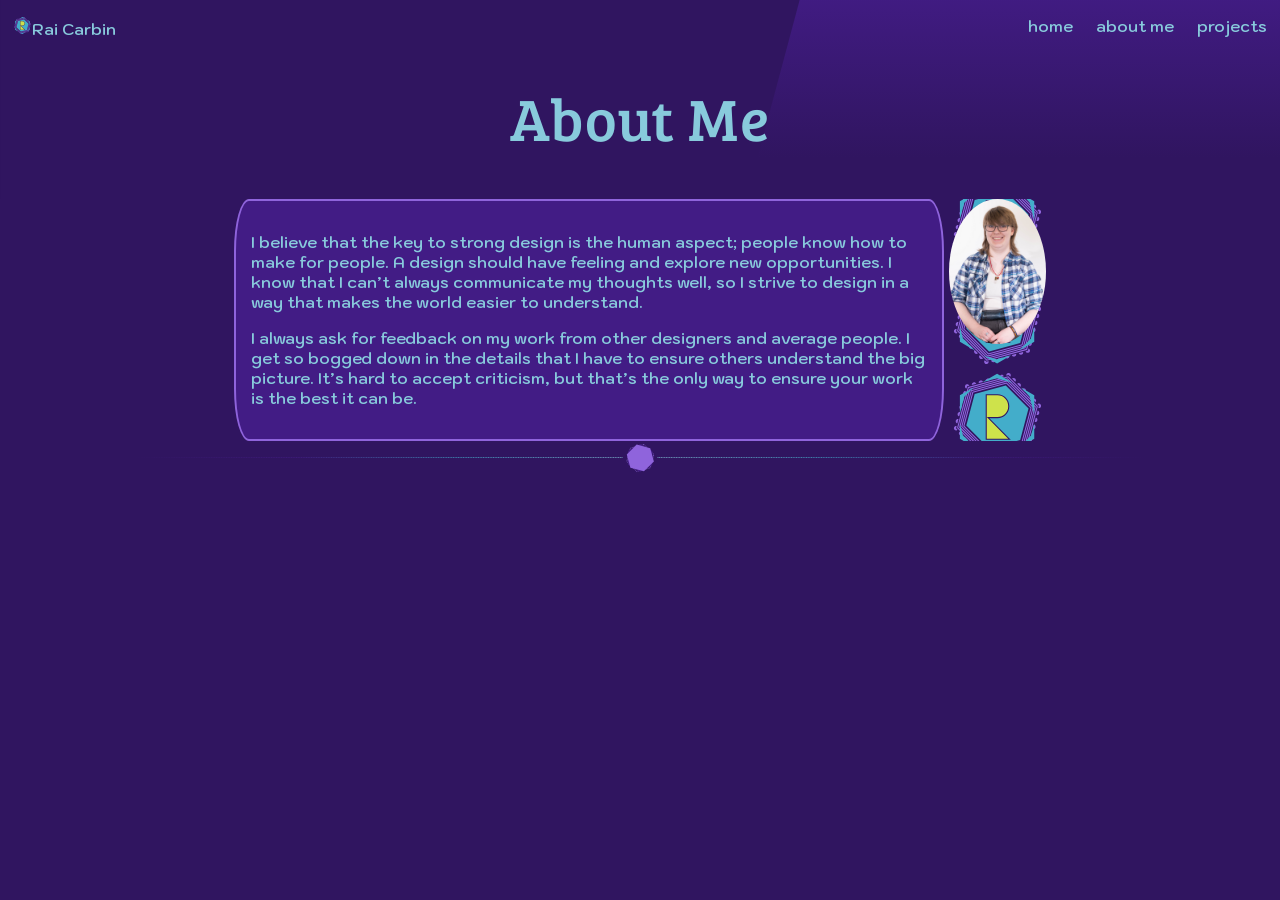
==== about.html @ 7610b3ed "Refactor about.html layout and styles Updated the layout and styling of the about page, including ad" ====
<!DOCTYPE html>
<html lang="en">
<head>
    <title>about - portfolio</title>
    <link rel="icon" type="image/x-icon" href="img/graphics/logo_bw.svg">
    <meta charset="UTF-8">
    <meta name="viewport" content="width=device-width, initial-scale=1">
    <link rel="stylesheet" href="style.css">
    <link rel="preconnect" href="https://fonts.googleapis.com">
    <link rel="preconnect" href="https://fonts.gstatic.com" crossorigin>
    <link href="https://fonts.googleapis.com/css2?family=Bree+Serif&family=Kodchasan:ital,wght@0,200;0,300;0,400;0,500;0,600;0,700;1,200;1,300;1,400;1,500;1,600;1,700&display=swap" rel="stylesheet">
</head>
<body>
    <header>
        <nav>
            <p id="name"><img src="img/graphics/logo_colour.svg" style="display: inline; width: 3%;">Rai Carbin</p>
            <div id="links">
                <a href="index.html"><p>home</p></a>
                <a href="about.html"><p>about me</p></a>
                <a href="projects.html"><p>projects</p></a>
            </div>
        </nav>
        <h1>About Me</h1>
    </header>
    <div class="textbox left">
        <p>I believe that the key to strong design is the human aspect; people know how 
        to make for people. A design should have feeling and explore new opportunities. I know that 
        I can’t always communicate my thoughts well, so I strive to design in a way that makes the 
        world easier to understand.</p>
        <p>I always ask for feedback on my work from other designers 
        and average people. I get so bogged down in the details that I have to ensure others 
        understand the big picture. It’s hard to accept criticism, but that’s the only way to 
        ensure your work is the best it can be.</p>
    </div>
    <div class="right" style="background: url(img/graphics/logo_colour.svg); background-size: 100%; 
        background-position: center; background-repeat: none;">
        <img src="img/graphics/profile.png" style="width: 100%; border-radius: 100%; object-fit: cover;">
    </div>
    <img class="spacer" src="img/graphics/spacer.svg" style="width: 100%;">
</body>
</html>
---- style.css ----
:root{
    --bg1: #301560;
    --bg2: #8F64DC;
    --secondary: #421C85;
    --text: #88CADC;
    --acc: #CEE24B;
    --border: #43ADCA;
}
html{
    font-size: 10px;
}
body{
    font-size: 1.6rem;
    font-family: "Bree Serif", serif;
    background: var(--bg1);
    color: var(--text);
    display: grid;
    grid-template-columns: repeat(12, 1fr);
    margin: 5px 30px 5px 30px;
    column-gap: 5px;
}

h1, h2, h3, h4, h5, h6{
    font-weight: normal;
    letter-spacing: 0.02em;
}
h1{
    font-size: 6rem;
}
h2{
    font-size: 3.6rem;
    margin: 0;
}

p{
    font-family: "Kodchasan", sans-serif;
    font-weight: 600;
}
.textbox{
    background: var(--secondary);
    /* color: var(--bg1); */
    padding: 15px;
    border: 2px solid var(--bg2);
    /* outline: 5px solid var(--border); */
    border-radius: 15px / 51.96px;
    corner-shape: bevel;
    text-align: left;
    grid-column-start: 3;
    grid-column-end: 11;
    max-height: fit-content;
}

.desc{
    font-size: 1.2rem;
    font-style: italic;
    color: var(--acc);
}

header{
    grid-column: span 12;
    text-align: center;
    background-image: url("img/graphics/header.svg");
    background-size: 100%;
    background-position: center;
    margin: -5px -30px 0 -30px;
}

.spacer{
    /* grid-column: span 12; */
    grid-column-start: 2;
    grid-column-end: 12;
}

.project{
    grid-column-start: 3;
    grid-column-end: 11;
    transition: all 0.2s;
    background: url("img/graphics/Rectangle\ 3.png");
    background-size: 0%;
    background-repeat: repeat-y;
}
.project:hover{
    background-size: 100%;
    color: var(--bg1);
    transform: skew(-15deg);
    padding-left: 60px;
    border-left: 30px solid var(--bg2);
}

a{
    text-decoration: none;
    color: inherit;
}
.left{
    grid-column-start: 3;
    grid-column-end: 10;
}
.right{
    grid-column-end: 11;
}

#links{
    width: 50vw;
    text-align: right;
    margin-top: -2.5em;
    margin-left: 49vw;
}
#links *{
    display: inline;
    padding-left: 10px;
}
#name{
    width: 50vw;
    padding-left: 1vw;
    text-align: left;
}
#projects{
    grid-column-start: 3;
    border-bottom: 5px solid var(--text);
    font-family: "Kodchasan", sans-serif;
    font-weight: 600;
    margin-bottom: 15px;
    padding-bottom: 5px;
}
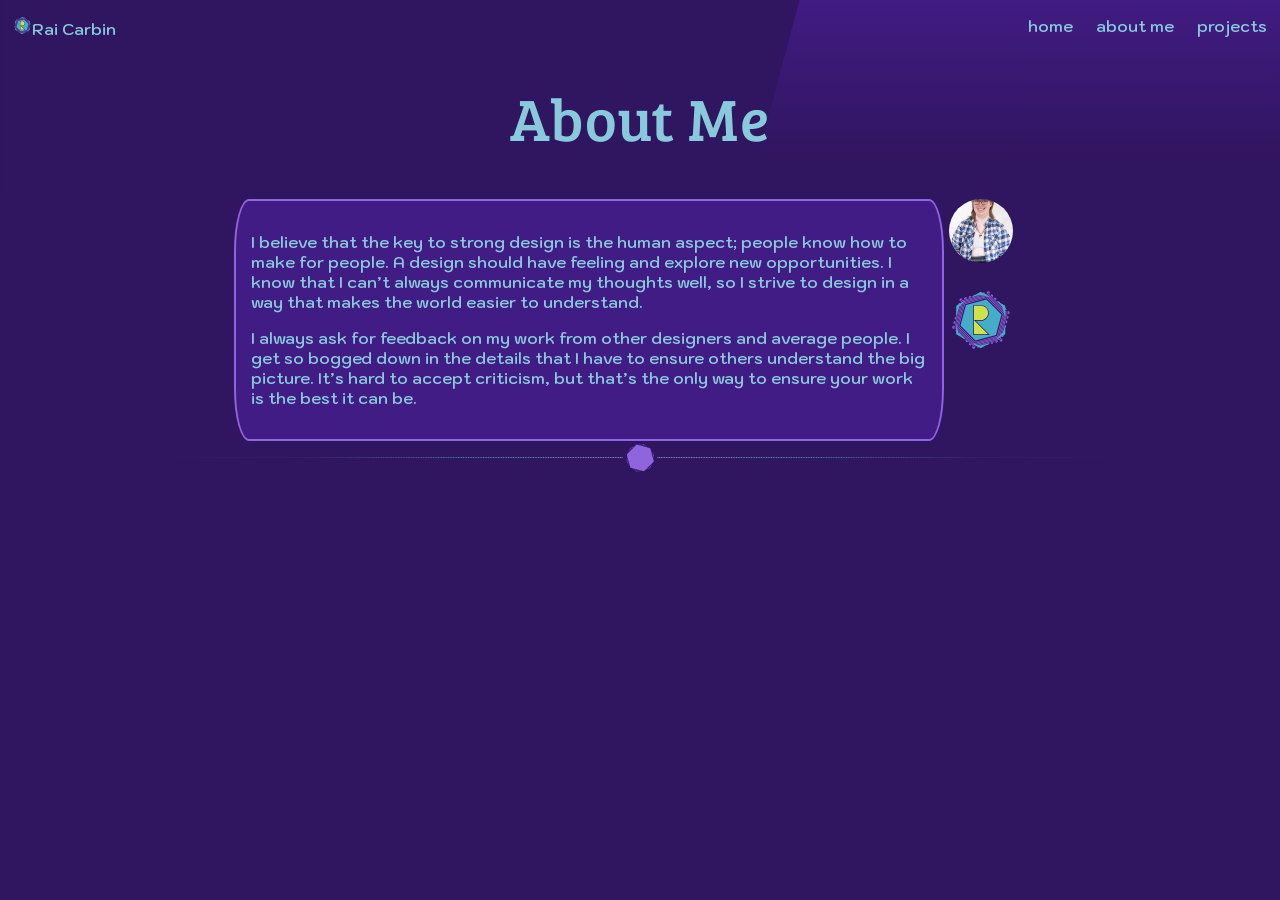
==== commit 95fd9dc7: "Refactor about.html for improved design and layout Updated the HTML structure and styles for better " ====
--- a/about.html
+++ b/about.html
@@ -33,8 +33,8 @@
         ensure your work is the best it can be.</p>
     </div>
     <div class="right" style="background: url(img/graphics/logo_colour.svg); background-size: 100%; 
-        background-position: center; background-repeat: none;">
-        <img src="img/graphics/profile.png" style="width: 100%; border-radius: 100%; object-fit: cover;">
+        background-position: center; background-repeat: no-repeat; width: 5vw;">
+        <img src="img/graphics/profile.png" style="width: 100%; border-radius: 100%; object-fit: cover; height: 5vw;">
     </div>
     <img class="spacer" src="img/graphics/spacer.svg" style="width: 100%;">
 </body>
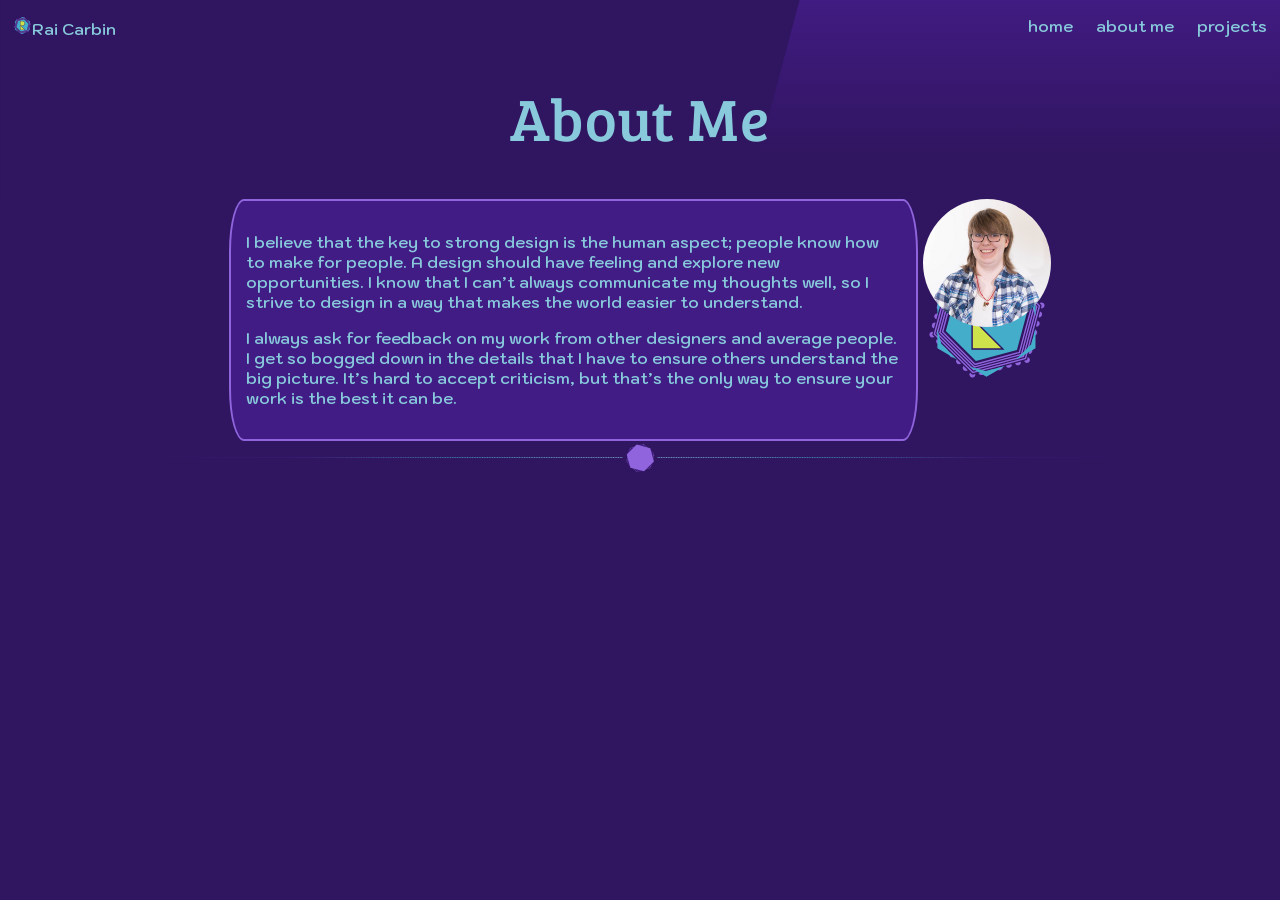
==== commit 78ec6017: "Modify about.html layout and image dimensions Updated profile image size and adjusted layout styles." ====
--- a/about.html
+++ b/about.html
@@ -33,8 +33,9 @@
         ensure your work is the best it can be.</p>
     </div>
     <div class="right" style="background: url(img/graphics/logo_colour.svg); background-size: 100%; 
-        background-position: center; background-repeat: no-repeat; width: 5vw;">
-        <img src="img/graphics/profile.png" style="width: 100%; border-radius: 100%; object-fit: cover; height: 5vw;">
+        background-position: center; background-repeat: no-repeat; width: 10vw;">
+        <img src="img/graphics/profile.png" style="width: 100%; border-radius: 100%; object-fit: cover; 
+            height: 10vw; object-position: 0 0;">
     </div>
     <img class="spacer" src="img/graphics/spacer.svg" style="width: 100%;">
 </body>
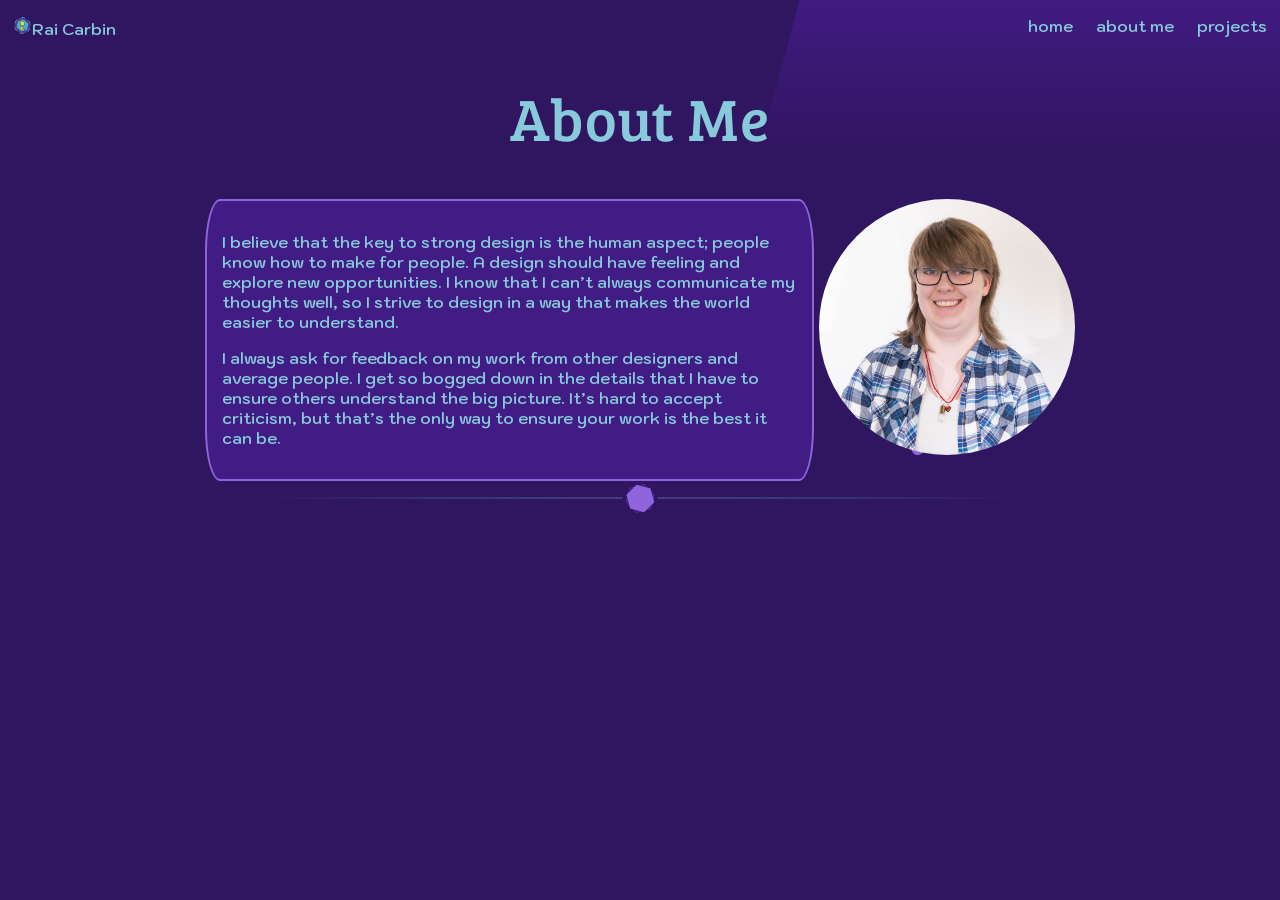
==== commit 16aaf869: "Adjust profile image size and background properties Updated profile image size and background stylin" ====
--- a/about.html
+++ b/about.html
@@ -33,9 +33,9 @@
         ensure your work is the best it can be.</p>
     </div>
     <div class="right" style="background: url(img/graphics/logo_colour.svg); background-size: 100%; 
-        background-position: center; background-repeat: no-repeat; width: 10vw;">
+        background-position: center; background-repeat: no-repeat; width: 20vw; justify-content: center;">
         <img src="img/graphics/profile.png" style="width: 100%; border-radius: 100%; object-fit: cover; 
-            height: 10vw; object-position: 0 0;">
+            height: 20vw; object-position: 0 0;">
     </div>
     <img class="spacer" src="img/graphics/spacer.svg" style="width: 100%;">
 </body>
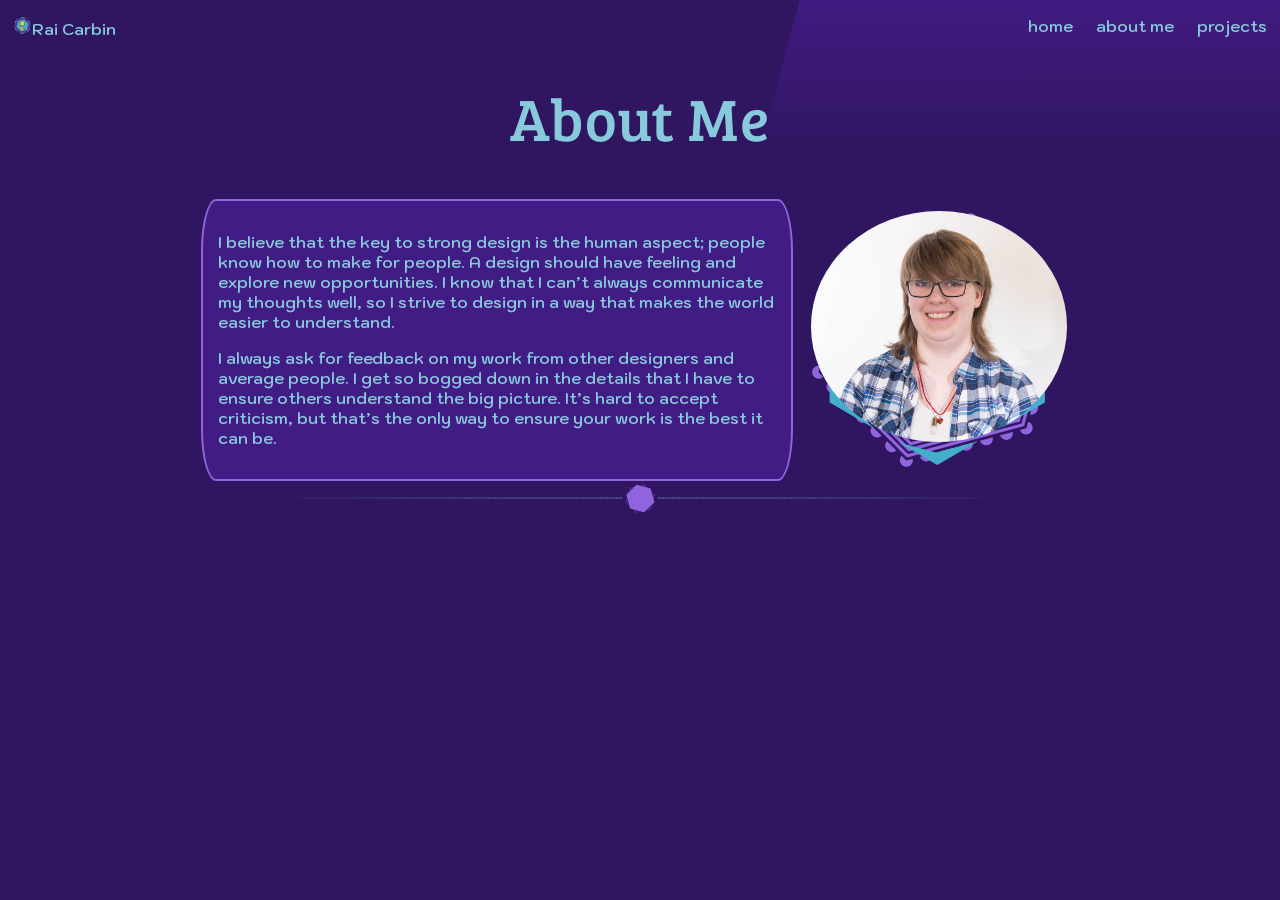
==== commit a9073f4c: "Refine layout and styling in about.html Adjusted padding and image height for better layout." ====
--- a/about.html
+++ b/about.html
@@ -33,9 +33,9 @@
         ensure your work is the best it can be.</p>
     </div>
     <div class="right" style="background: url(img/graphics/logo_colour.svg); background-size: 100%; 
-        background-position: center; background-repeat: no-repeat; width: 20vw; justify-content: center;">
+        background-position: center; background-repeat: no-repeat; width: 20vw; justify-content: center; padding: 1vw;">
         <img src="img/graphics/profile.png" style="width: 100%; border-radius: 100%; object-fit: cover; 
-            height: 20vw; object-position: 0 0;">
+            height: 18vw; object-position: 0 0;">
     </div>
     <img class="spacer" src="img/graphics/spacer.svg" style="width: 100%;">
 </body>
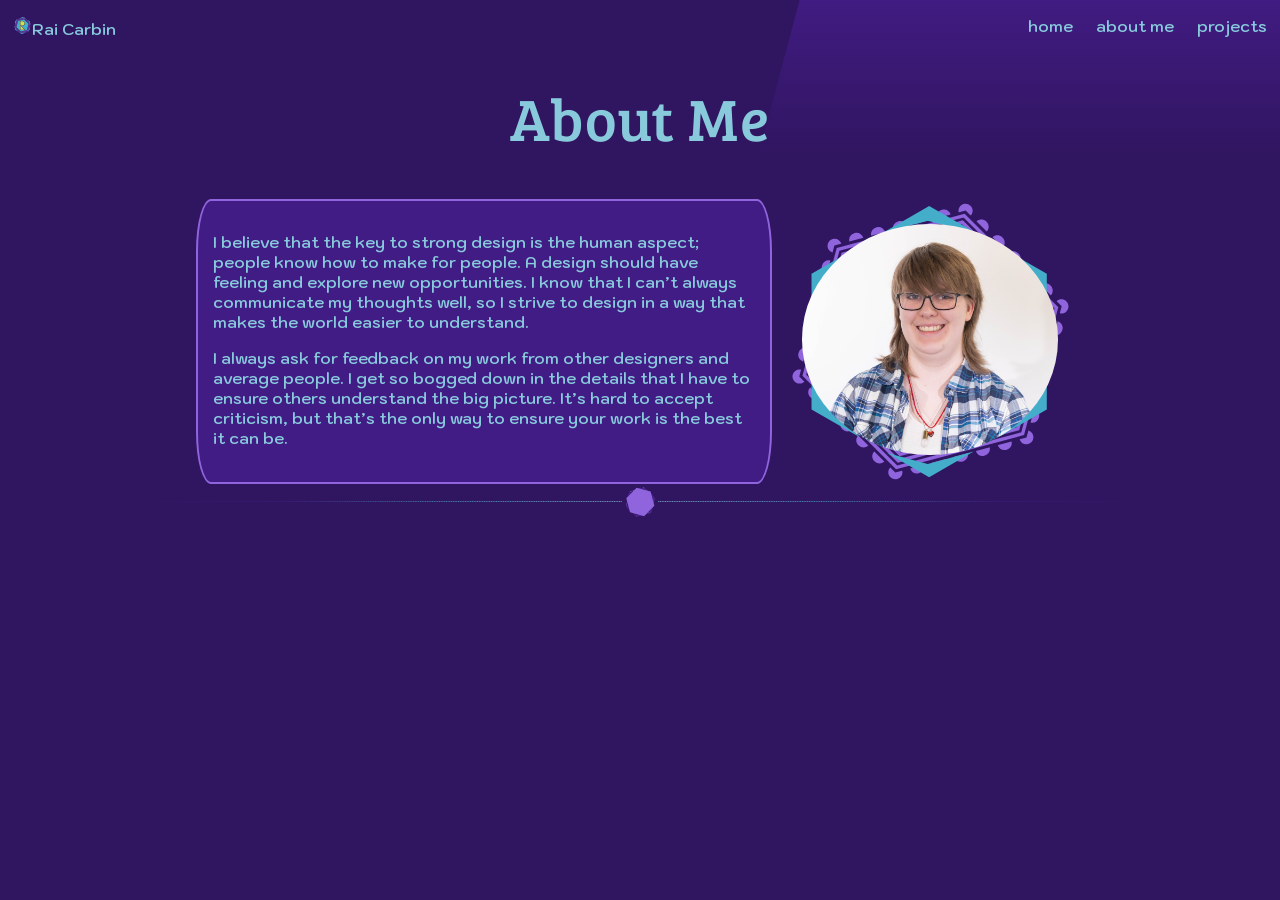
==== commit 0eb1d893: "Modify padding in about.html for layout improvement Adjusted padding in the right div for better lay" ====
--- a/about.html
+++ b/about.html
@@ -33,7 +33,7 @@
         ensure your work is the best it can be.</p>
     </div>
     <div class="right" style="background: url(img/graphics/logo_colour.svg); background-size: 100%; 
-        background-position: center; background-repeat: no-repeat; width: 20vw; justify-content: center; padding: 1vw;">
+        background-position: center; background-repeat: no-repeat; width: 20vw; justify-content: center; padding: 2vw;">
         <img src="img/graphics/profile.png" style="width: 100%; border-radius: 100%; object-fit: cover; 
             height: 18vw; object-position: 0 0;">
     </div>
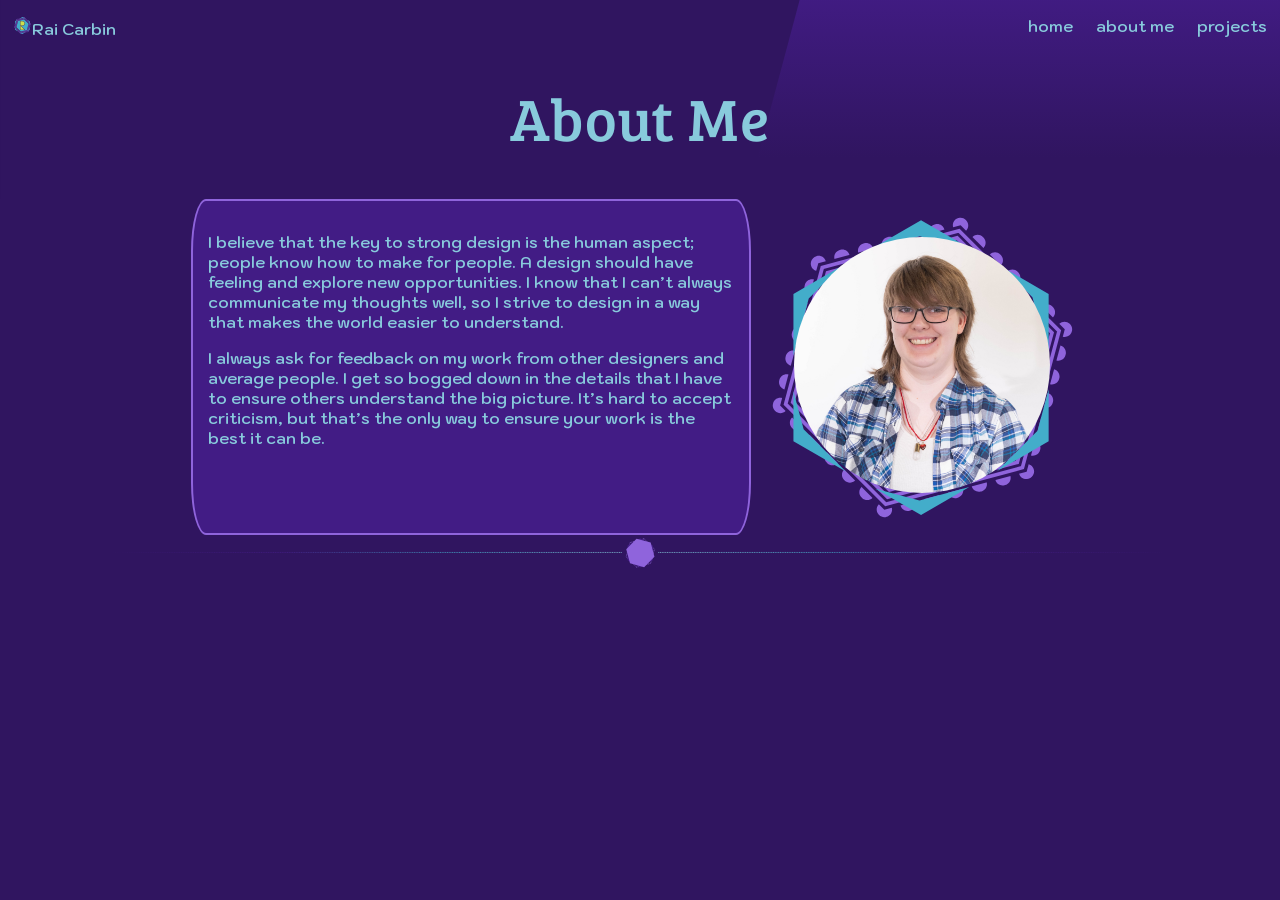
==== commit 765fcd19: "Update layout and styling in about.html Adjusted padding and image size in the right div for better " ====
--- a/about.html
+++ b/about.html
@@ -33,9 +33,9 @@
         ensure your work is the best it can be.</p>
     </div>
     <div class="right" style="background: url(img/graphics/logo_colour.svg); background-size: 100%; 
-        background-position: center; background-repeat: no-repeat; width: 20vw; justify-content: center; padding: 2vw;">
+        background-position: center; background-repeat: no-repeat; width: 20vw; justify-content: center; padding: 3vw;">
         <img src="img/graphics/profile.png" style="width: 100%; border-radius: 100%; object-fit: cover; 
-            height: 18vw; object-position: 0 0;">
+            height: 20vw; object-position: 0 0;">
     </div>
     <img class="spacer" src="img/graphics/spacer.svg" style="width: 100%;">
 </body>
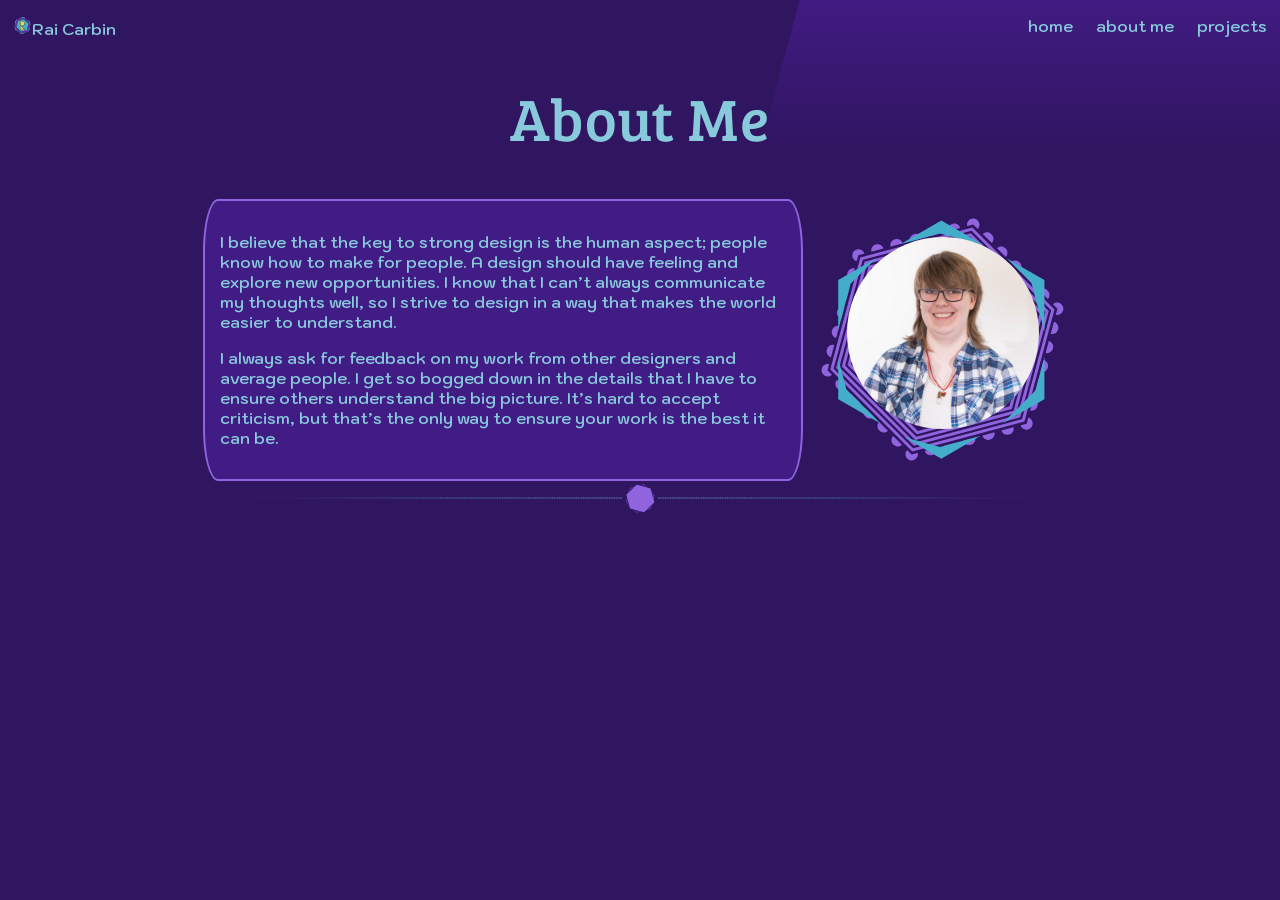
==== commit d0ba71ad: "Update profile image size and layout in about.html Adjusted the profile image size and container wid" ====
--- a/about.html
+++ b/about.html
@@ -33,9 +33,9 @@
         ensure your work is the best it can be.</p>
     </div>
     <div class="right" style="background: url(img/graphics/logo_colour.svg); background-size: 100%; 
-        background-position: center; background-repeat: no-repeat; width: 20vw; justify-content: center; padding: 3vw;">
+        background-position: center; background-repeat: no-repeat; width: 15vw; justify-content: center; padding: 3vw;">
         <img src="img/graphics/profile.png" style="width: 100%; border-radius: 100%; object-fit: cover; 
-            height: 20vw; object-position: 0 0;">
+            height: 15vw; object-position: 0 0;">
     </div>
     <img class="spacer" src="img/graphics/spacer.svg" style="width: 100%;">
 </body>
